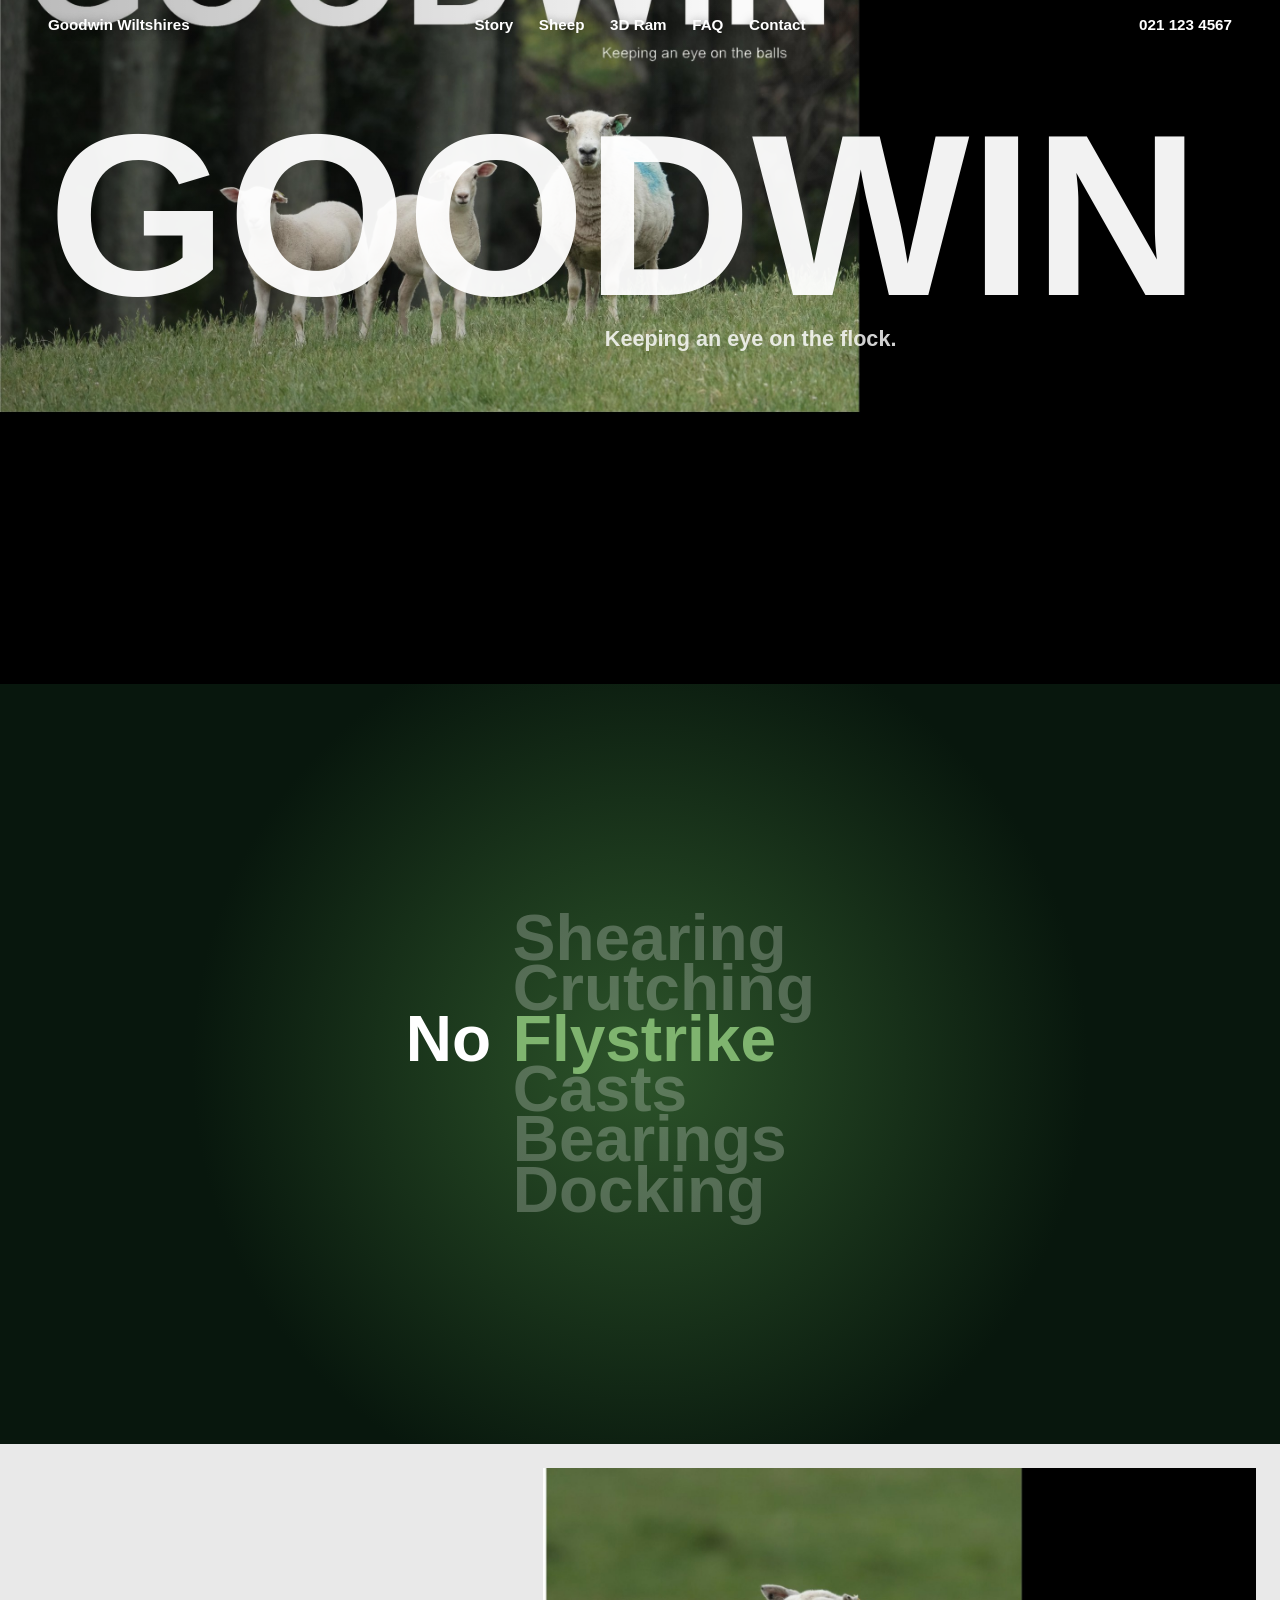
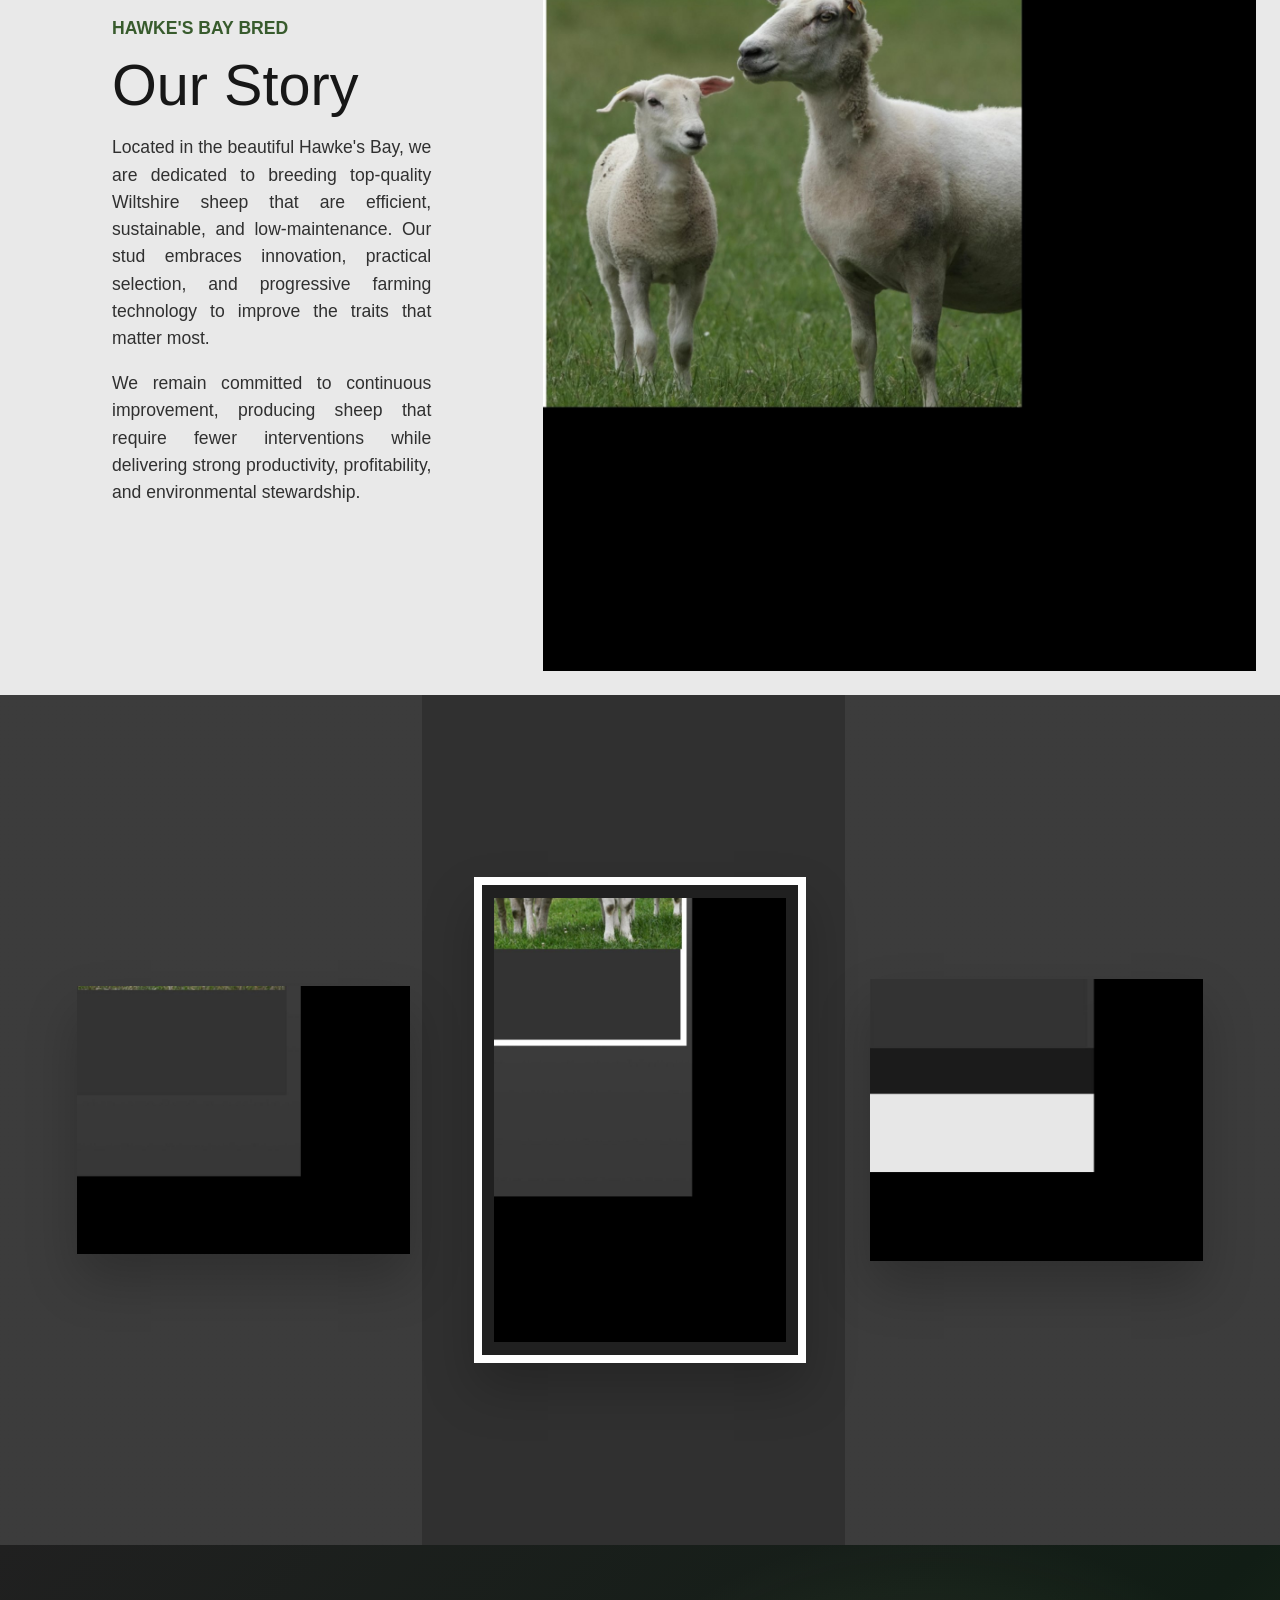
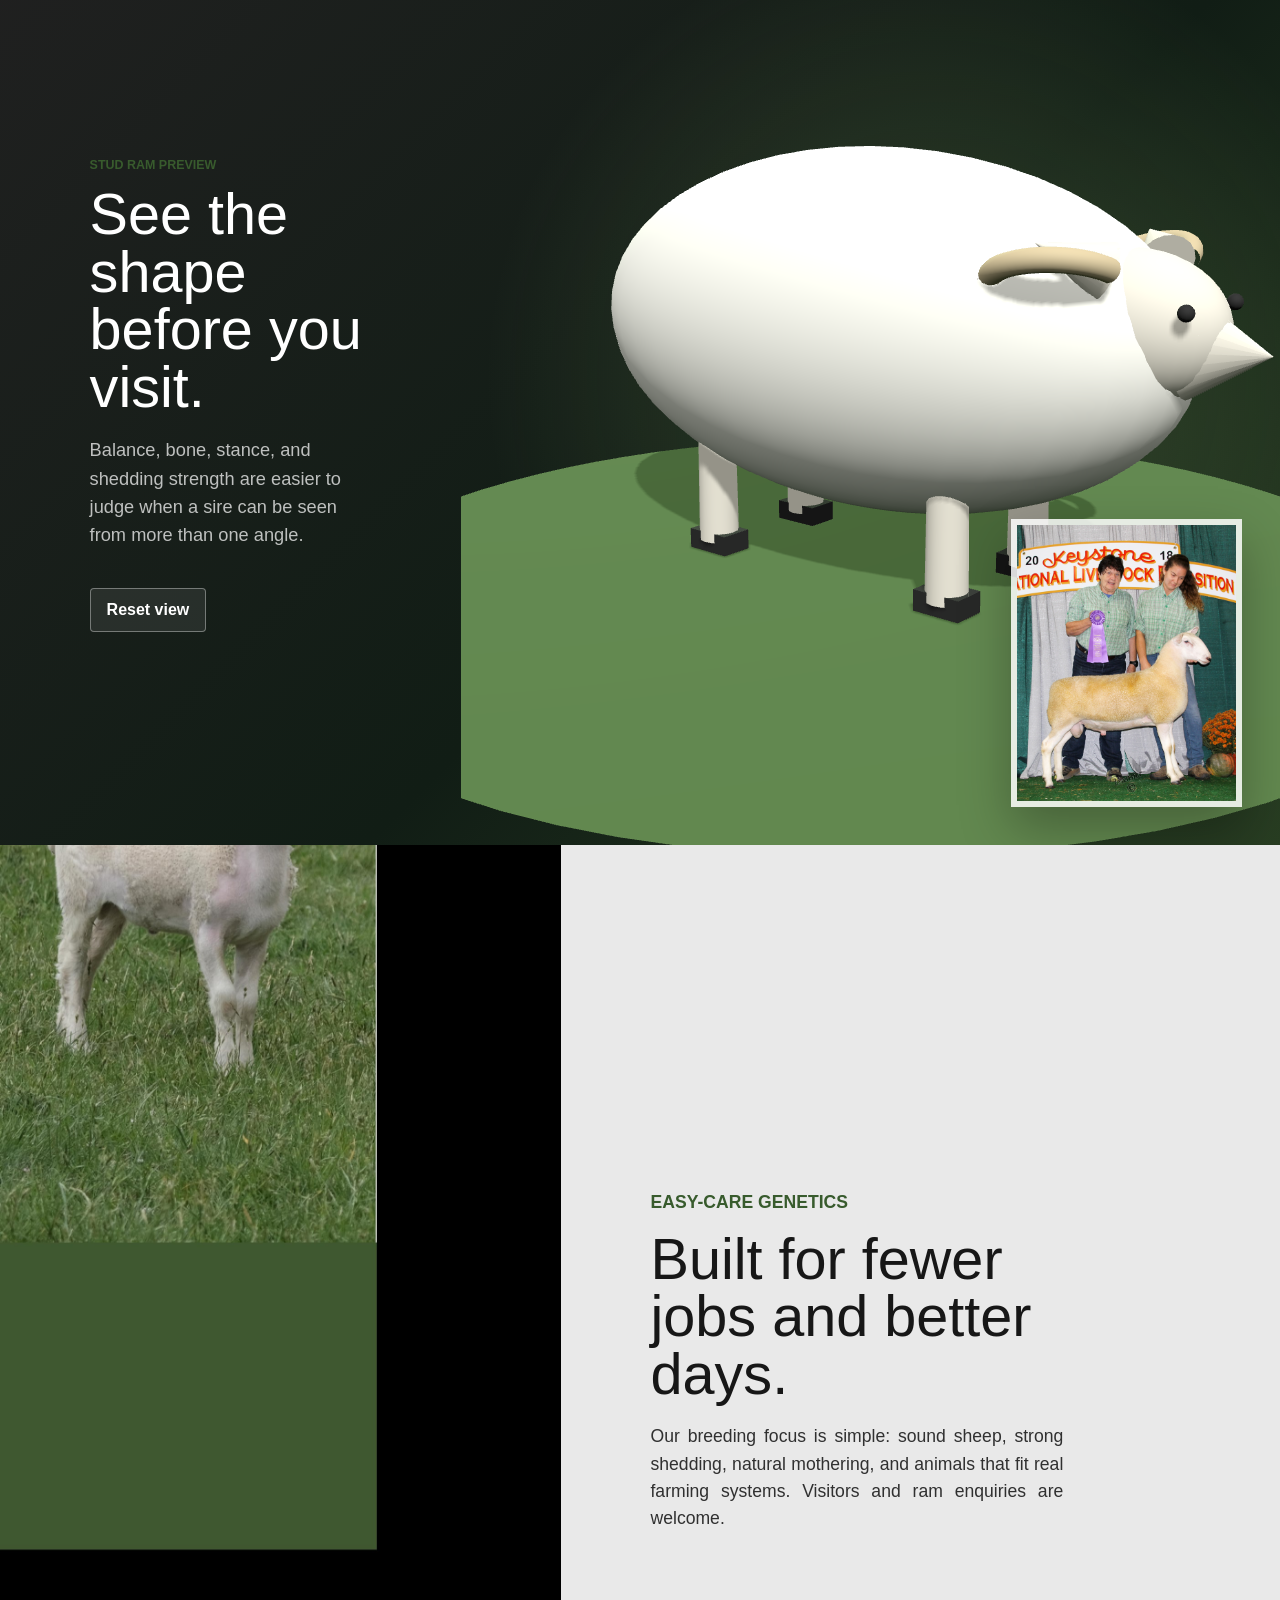
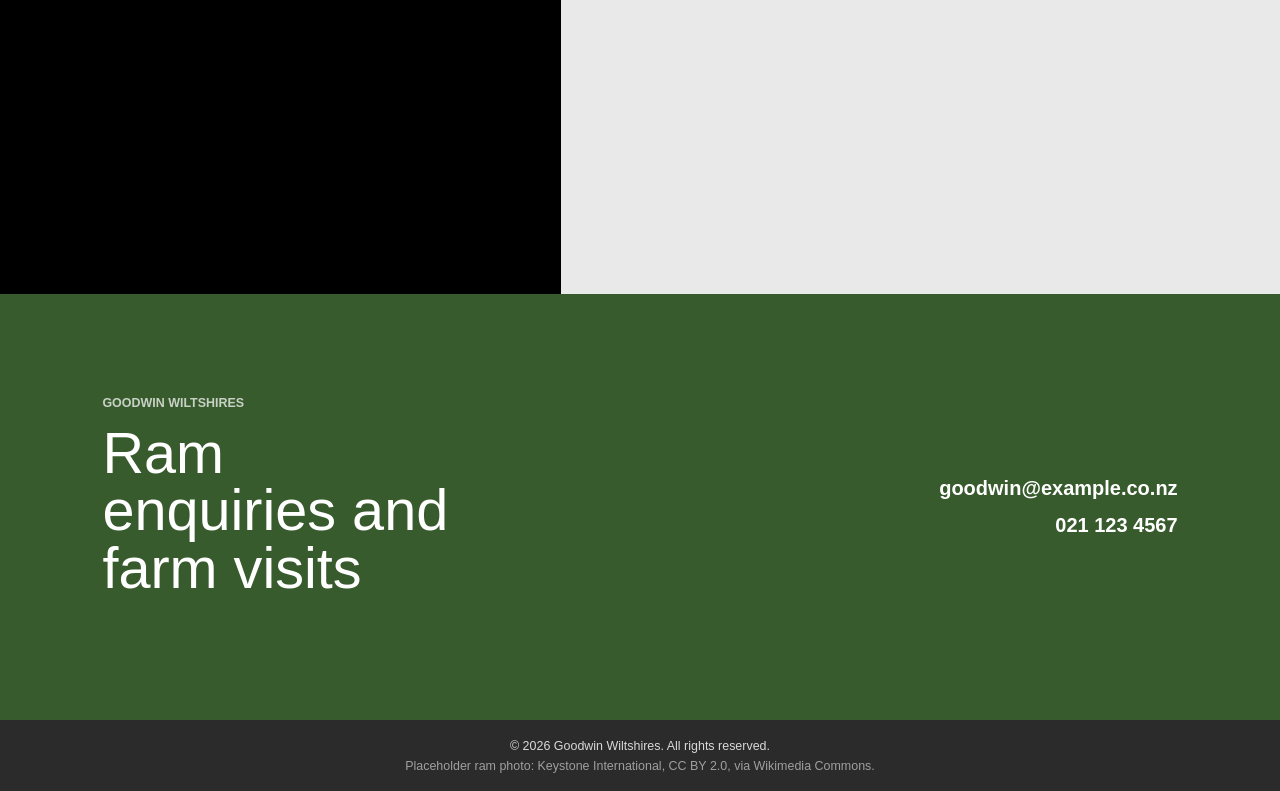
==== index.html @ b0b76b79 "Add Goodwin Wiltshires static site Initial commit of the Goodwin Wiltshires static website. Adds ind" ====
<!doctype html>
<html lang="en">
  <head>
    <meta charset="utf-8">
    <meta name="viewport" content="width=device-width, initial-scale=1">
    <title>Goodwin Wiltshires</title>
    <link rel="stylesheet" href="styles.css">
  </head>
  <body>
    <header class="hero" id="home">
      <nav class="site-nav" aria-label="Primary navigation">
        <a href="#home" class="brand">Goodwin Wiltshires</a>
        <div class="nav-links">
          <a href="#story">Story</a>
          <a href="#rams">Sheep</a>
          <a href="#ram-viewer">3D Ram</a>
          <a href="#faq">FAQ</a>
          <a href="#contact">Contact</a>
        </div>
        <a class="nav-contact" href="tel:+64211234567">021 123 4567</a>
      </nav>

      <div class="hero-content">
        <h1>GOODWIN</h1>
        <p>Keeping an eye on the flock.</p>
      </div>
    </header>

    <main>
      <section class="no-section" aria-labelledby="no-heading">
        <h2 id="no-heading" class="sr-only">Low intervention Wiltshire sheep</h2>
        <div class="no-wheel" style="--active-index: 2">
          <span class="no-word" aria-hidden="true">No</span>
          <ul class="promise-list">
            <li>Shearing</li>
            <li>Crutching</li>
            <li class="active">Flystrike</li>
            <li>Casts</li>
            <li>Bearings</li>
            <li>Docking</li>
          </ul>
        </div>
      </section>

      <section class="story-section" id="story">
        <div class="story-copy">
          <p class="eyebrow">Hawke's Bay bred</p>
          <h2>Our Story</h2>
          <p>
            Located in the beautiful Hawke's Bay, we are dedicated to breeding
            top-quality Wiltshire sheep that are efficient, sustainable, and
            low-maintenance. Our stud embraces innovation, practical selection,
            and progressive farming technology to improve the traits that
            matter most.
          </p>
          <p>
            We remain committed to continuous improvement, producing sheep that
            require fewer interventions while delivering strong productivity,
            profitability, and environmental stewardship.
          </p>
        </div>
        <div class="story-image">
          <img src="assets/story-ewe-lamb.jpg" alt="Wiltshire ewe with lamb standing in pasture">
        </div>
      </section>

      <section class="ram-gallery" id="rams" aria-label="Stud sheep gallery">
        <figure class="gallery-card card-left">
          <img src="assets/ram-left.jpg" alt="Wiltshire ram standing side-on in pasture">
        </figure>
        <figure class="gallery-card card-feature">
          <img src="assets/ram-feature.jpg" alt="Feature Wiltshire ram standing in green grass">
        </figure>
        <figure class="gallery-card card-right">
          <img src="assets/flock-right.jpg" alt="Small flock of Wiltshire sheep in a paddock">
        </figure>
      </section>

      <section class="ram-viewer-section" id="ram-viewer">
        <div class="viewer-copy">
          <p class="eyebrow">Stud ram preview</p>
          <h2>See the shape before you visit.</h2>
          <p>
            Balance, bone, stance, and shedding strength are easier to judge
            when a sire can be seen from more than one angle.
          </p>
          <button class="viewer-button" type="button" data-reset-view>Reset view</button>
        </div>
        <div class="viewer-stage" aria-label="Interactive 3D ram viewer">
          <canvas id="ram-canvas"></canvas>
          <img class="viewer-reference" src="assets/generic-ram-reference.jpg" alt="Temporary generic ram reference">
          <p class="viewer-status sr-only" data-viewer-status>Loading preview</p>
        </div>
      </section>

      <section class="feature-section" id="faq">
        <div class="feature-image">
          <img src="assets/lamb-feature.jpg" alt="Wiltshire lamb looking toward the camera in a paddock">
        </div>
        <div class="feature-copy">
          <p class="eyebrow">Easy-care genetics</p>
          <h2>Built for fewer jobs and better days.</h2>
          <p>
            Our breeding focus is simple: sound sheep, strong shedding, natural
            mothering, and animals that fit real farming systems. Visitors and
            ram enquiries are welcome.
          </p>
        </div>
      </section>

      <section class="contact-section" id="contact">
        <div>
          <p class="eyebrow">Goodwin Wiltshires</p>
          <h2>Ram enquiries and farm visits</h2>
        </div>
        <div class="contact-actions">
          <a href="mailto:goodwin@example.co.nz">goodwin@example.co.nz</a>
          <a href="tel:+64211234567">021 123 4567</a>
        </div>
      </section>
    </main>

    <footer>
      <p>&copy; 2026 Goodwin Wiltshires. All rights reserved.</p>
      <p class="photo-credit">
        Placeholder ram photo: Keystone International, CC BY 2.0, via Wikimedia Commons.
      </p>
    </footer>

    <script type="importmap">
      {
        "imports": {
          "three": "./vendor/three/three.module.js"
        }
      }
    </script>
    <script src="script.js"></script>
    <script type="module" src="ram-viewer.js"></script>
  </body>
</html>
---- styles.css ----
:root {
  --deep-green: #08170d;
  --field-green: #385b2d;
  --moss: #6f8a55;
  --leaf: #7fb46f;
  --paper: #ededed;
  --charcoal: #303030;
  --white: #ffffff;
  --row-height: clamp(2rem, 4.2vw, 3.15rem);
}

* {
  box-sizing: border-box;
}

html {
  scroll-behavior: smooth;
}

body {
  margin: 0;
  color: var(--charcoal);
  background: var(--paper);
  font-family: Arial, Helvetica, sans-serif;
}

img {
  display: block;
  width: 100%;
  height: 100%;
  object-fit: cover;
}

a {
  color: inherit;
  text-decoration: none;
}

.sr-only {
  position: absolute;
  width: 1px;
  height: 1px;
  padding: 0;
  margin: -1px;
  overflow: hidden;
  clip: rect(0, 0, 0, 0);
  white-space: nowrap;
  border: 0;
}

.hero {
  min-height: min(720px, 76vh);
  color: var(--white);
  background:
    linear-gradient(90deg, rgba(0, 0, 0, 0.28), rgba(0, 0, 0, 0.02) 58%),
    url("assets/hero-sheep.jpg") center bottom / cover no-repeat;
  position: relative;
}

.site-nav {
  display: grid;
  grid-template-columns: 1fr auto 1fr;
  align-items: center;
  gap: 1rem;
  padding: 1rem clamp(1rem, 4vw, 3rem);
  font-size: clamp(0.72rem, 1.4vw, 0.95rem);
  font-weight: 700;
  text-shadow: 0 1px 10px rgba(0, 0, 0, 0.5);
}

.brand {
  justify-self: start;
}

.nav-links {
  display: flex;
  align-items: center;
  justify-content: center;
  gap: clamp(0.85rem, 2vw, 1.8rem);
}

.nav-contact {
  justify-self: end;
}

.hero-content {
  padding: clamp(1.25rem, 4vw, 3rem);
}

.hero h1 {
  margin: clamp(0.4rem, 3vh, 1.5rem) 0 0;
  font-size: clamp(4.6rem, 18vw, 17rem);
  line-height: 0.82;
  letter-spacing: 0;
  color: rgba(255, 255, 255, 0.95);
}

.hero p {
  max-width: 32rem;
  margin: 1rem 9vw 0 auto;
  font-size: clamp(0.95rem, 1.7vw, 1.35rem);
  font-weight: 600;
  color: rgba(255, 255, 255, 0.82);
}

.no-section {
  min-height: clamp(430px, 62vw, 760px);
  display: grid;
  place-items: center;
  padding: 5rem 1.25rem;
  color: rgba(255, 255, 255, 0.3);
  background:
    radial-gradient(circle at center, rgba(71, 128, 63, 0.58), rgba(8, 23, 13, 0.88) 28rem),
    var(--deep-green);
}

.no-wheel {
  position: relative;
  display: grid;
  grid-template-columns: minmax(3.3rem, 0.54fr) auto;
  align-items: start;
  font-weight: 900;
  font-size: clamp(1.85rem, 5vw, 4.2rem);
  line-height: var(--row-height);
}

.no-word {
  position: relative;
  top: calc(var(--active-index) * var(--row-height));
  justify-self: end;
  margin-right: 0.34em;
  color: var(--white);
  transition: top 480ms cubic-bezier(0.2, 0.8, 0.25, 1);
}

.promise-list {
  list-style: none;
  margin: 0;
  padding: 0;
}

.promise-list li {
  height: var(--row-height);
  color: rgba(255, 255, 255, 0.24);
  transition: color 300ms ease;
}

.promise-list li.active {
  color: var(--leaf);
}

.story-section {
  display: grid;
  grid-template-columns: minmax(18rem, 0.82fr) minmax(22rem, 1.18fr);
  gap: clamp(1rem, 2vw, 1.5rem);
  padding: clamp(1.2rem, 2vw, 1.5rem);
  background: #e9e9e9;
}

.story-copy {
  align-self: center;
  max-width: 34rem;
  padding: clamp(2.5rem, 8vw, 8rem) clamp(1.25rem, 7vw, 5.5rem);
}

.eyebrow {
  margin: 0 0 0.9rem;
  color: var(--field-green);
  font-size: 0.78rem;
  font-weight: 800;
  text-transform: uppercase;
}

h2 {
  margin: 0 0 1.25rem;
  color: #171717;
  font-size: clamp(2rem, 4.5vw, 4rem);
  line-height: 1;
  font-weight: 500;
  letter-spacing: 0;
}

.story-copy p,
.feature-copy p {
  font-size: clamp(0.95rem, 1.4vw, 1.1rem);
  line-height: 1.55;
  text-align: justify;
}

.story-image {
  min-height: clamp(370px, 58vw, 760px);
}

.ram-gallery {
  min-height: clamp(480px, 70vw, 850px);
  display: grid;
  grid-template-columns: repeat(3, 1fr);
  align-items: center;
  gap: clamp(1rem, 5vw, 8rem);
  padding: clamp(3.5rem, 9vw, 8rem) clamp(1.5rem, 6vw, 7rem);
  background:
    linear-gradient(90deg, rgba(255, 255, 255, 0.04) 0 33%, rgba(0, 0, 0, 0.08) 33% 66%, rgba(255, 255, 255, 0.04) 66%),
    #343434;
}

.gallery-card {
  margin: 0;
  background: #202020;
  box-shadow: 0 1.6rem 3rem rgba(0, 0, 0, 0.22);
}

.card-left {
  height: clamp(180px, 21vw, 300px);
}

.card-feature {
  height: clamp(310px, 38vw, 520px);
  padding: clamp(0.45rem, 1vw, 0.9rem);
  border: 0.55rem solid var(--white);
}

.card-right {
  height: clamp(185px, 22vw, 310px);
}

.ram-viewer-section {
  display: grid;
  grid-template-columns: minmax(18rem, 0.72fr) minmax(24rem, 1.28fr);
  min-height: clamp(560px, 78vw, 900px);
  color: var(--white);
  background:
    radial-gradient(circle at 73% 48%, rgba(111, 138, 85, 0.34), transparent 28rem),
    linear-gradient(135deg, #202020, #111d15 58%, #283d22);
}

.viewer-copy {
  align-self: center;
  max-width: 38rem;
  padding: clamp(2.5rem, 7vw, 7rem);
}

.viewer-copy h2 {
  color: var(--white);
  max-width: 10ch;
}

.viewer-copy p:not(.eyebrow) {
  color: rgba(255, 255, 255, 0.72);
  font-size: clamp(0.98rem, 1.5vw, 1.14rem);
  line-height: 1.55;
}

.viewer-button {
  margin-top: 1.3rem;
  border: 1px solid rgba(255, 255, 255, 0.36);
  border-radius: 4px;
  padding: 0.75rem 1rem;
  color: var(--white);
  background: rgba(255, 255, 255, 0.08);
  font: inherit;
  font-weight: 800;
  cursor: pointer;
}

.viewer-button:hover,
.viewer-button:focus-visible {
  background: rgba(255, 255, 255, 0.16);
}

.viewer-stage {
  position: relative;
  min-height: clamp(430px, 64vw, 820px);
  overflow: hidden;
}

#ram-canvas {
  display: block;
  width: 100%;
  height: 100%;
  min-height: inherit;
  cursor: grab;
}

#ram-canvas:active {
  cursor: grabbing;
}

.viewer-reference {
  position: absolute;
  right: clamp(1rem, 3vw, 2.4rem);
  bottom: clamp(1rem, 3vw, 2.4rem);
  width: clamp(8rem, 18vw, 15rem);
  height: clamp(10rem, 23vw, 18rem);
  border: 0.42rem solid rgba(255, 255, 255, 0.84);
  box-shadow: 0 1.4rem 3rem rgba(0, 0, 0, 0.28);
  object-fit: cover;
}

.viewer-status {
  position: absolute;
  left: clamp(1rem, 3vw, 2.4rem);
  bottom: clamp(1rem, 3vw, 2.4rem);
  margin: 0;
  color: rgba(255, 255, 255, 0.74);
  font-size: 0.82rem;
  font-weight: 800;
  text-transform: uppercase;
}

.feature-section {
  display: grid;
  grid-template-columns: minmax(18rem, 0.78fr) minmax(18rem, 1fr);
  min-height: clamp(540px, 74vw, 980px);
  background: #e9e9e9;
}

.feature-image {
  min-height: 34rem;
}

.feature-copy {
  align-self: center;
  max-width: 37rem;
  padding: clamp(2rem, 7vw, 7rem);
}

.contact-section {
  display: flex;
  align-items: center;
  justify-content: space-between;
  gap: 2rem;
  min-height: 24rem;
  padding: clamp(3rem, 8vw, 7rem);
  color: var(--white);
  background: var(--field-green);
}

.contact-section h2 {
  color: var(--white);
  max-width: 11ch;
}

.contact-section .eyebrow {
  color: rgba(255, 255, 255, 0.72);
}

.contact-actions {
  display: grid;
  gap: 0.9rem;
  font-size: clamp(1rem, 2vw, 1.25rem);
  font-weight: 800;
  text-align: right;
}

footer {
  display: grid;
  place-items: center;
  min-height: 4rem;
  padding: 1rem;
  color: rgba(255, 255, 255, 0.82);
  background: #2b2b2b;
  font-size: 0.78rem;
}

footer p {
  margin: 0.18rem 0;
}

.photo-credit {
  color: rgba(255, 255, 255, 0.55);
}

@media (max-width: 760px) {
  .site-nav {
    grid-template-columns: 1fr;
    justify-items: start;
  }

  .nav-links {
    justify-content: start;
    flex-wrap: wrap;
  }

  .nav-contact {
    justify-self: start;
  }

  .hero {
    min-height: 560px;
  }

  .hero p {
    margin-left: 0;
  }

  .story-section,
  .ram-viewer-section,
  .feature-section {
    grid-template-columns: 1fr;
  }

  .story-image {
    min-height: 420px;
  }

  .ram-gallery {
    grid-template-columns: 1fr;
    gap: 1.4rem;
  }

  .card-left,
  .card-right,
  .card-feature {
    width: min(100%, 24rem);
    height: 19rem;
    justify-self: center;
  }

  .viewer-copy h2 {
    max-width: 12ch;
  }

  .contact-section {
    align-items: start;
    flex-direction: column;
  }

  .contact-actions {
    text-align: left;
  }
}

@media (prefers-reduced-motion: reduce) {
  html {
    scroll-behavior: auto;
  }
}
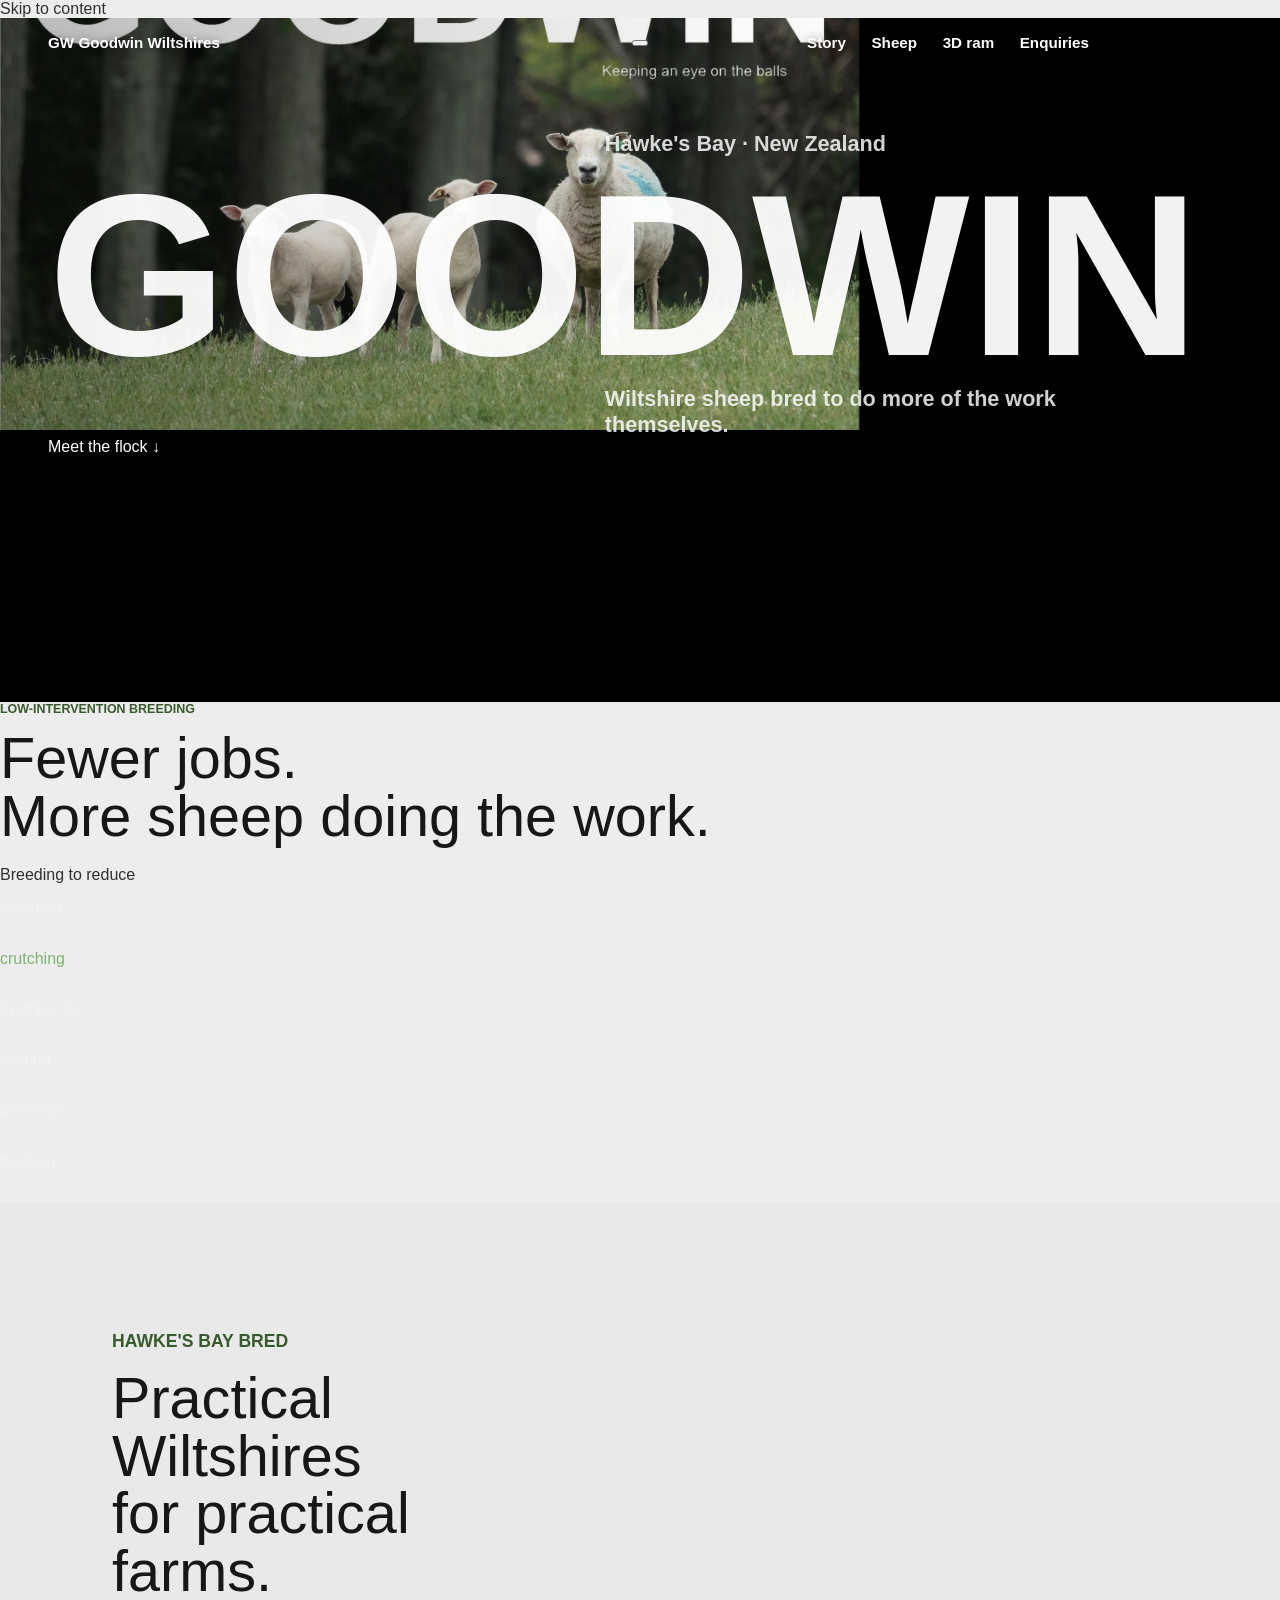
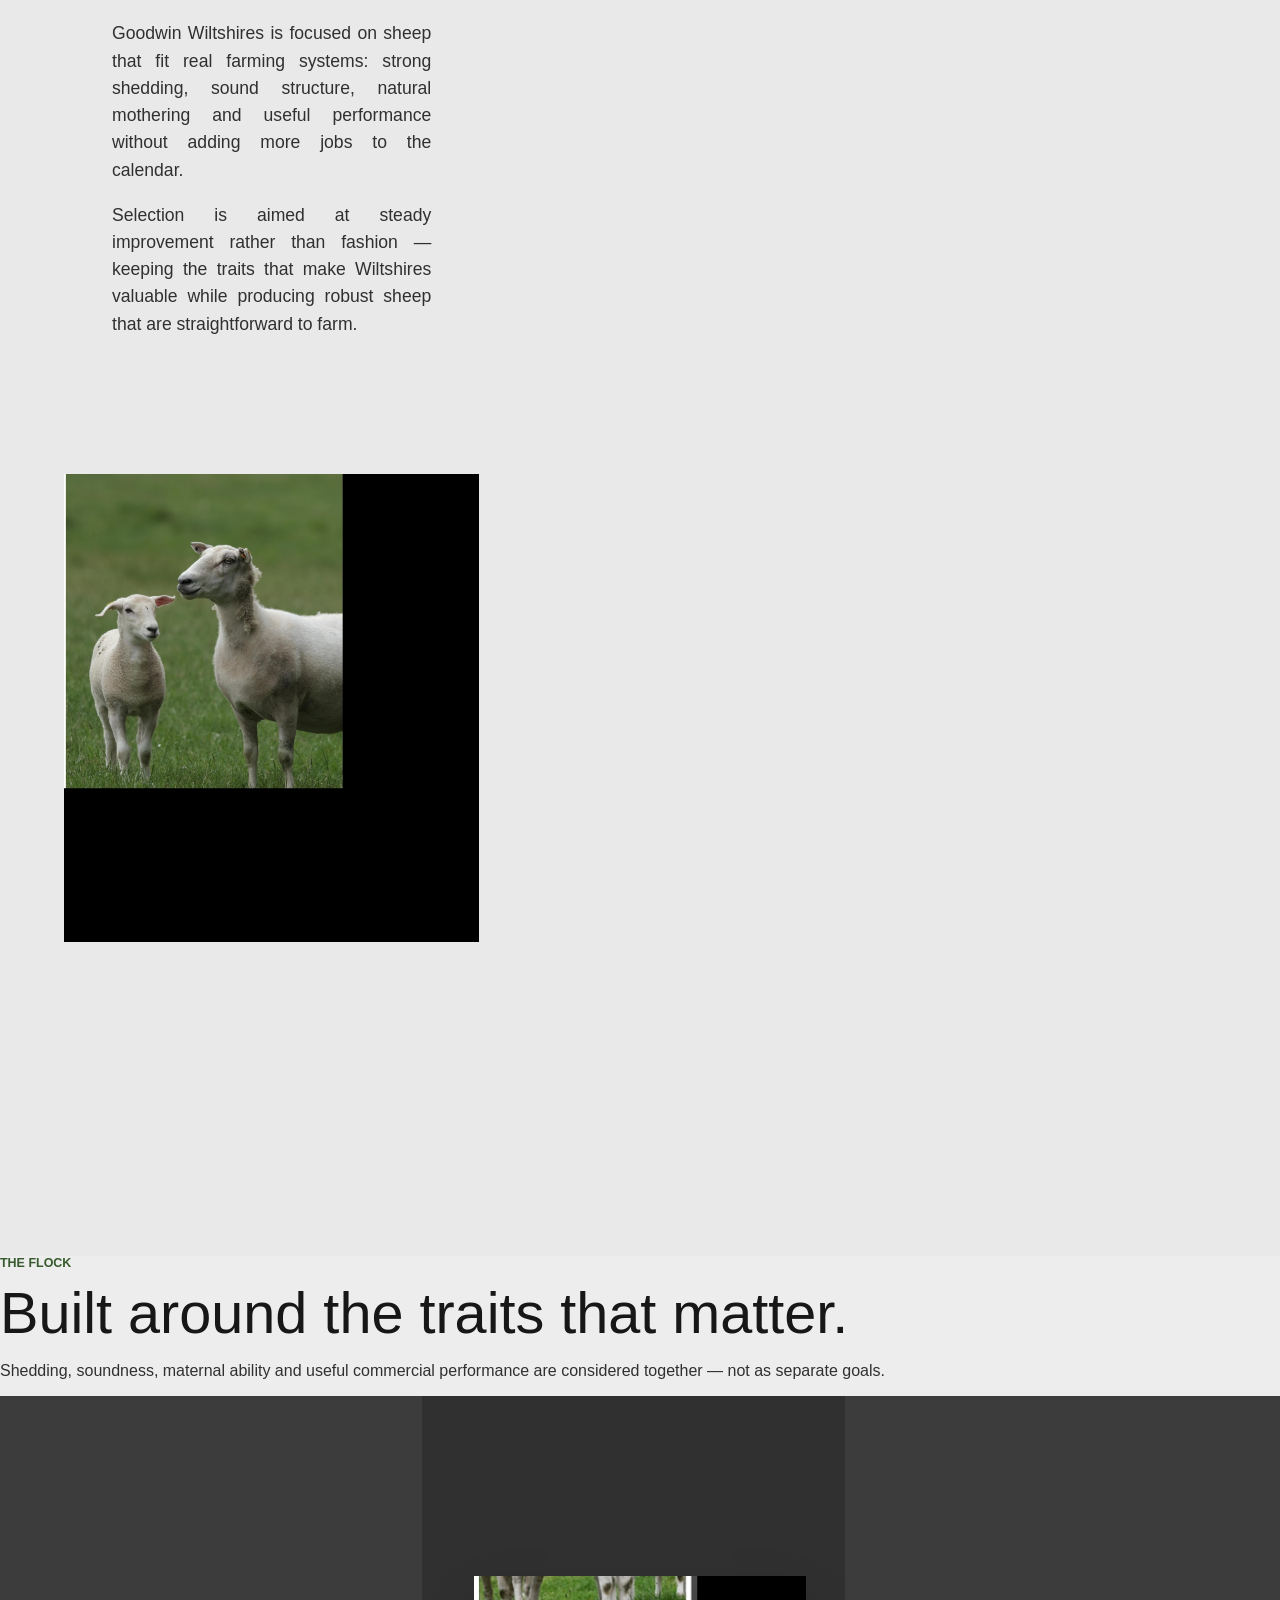
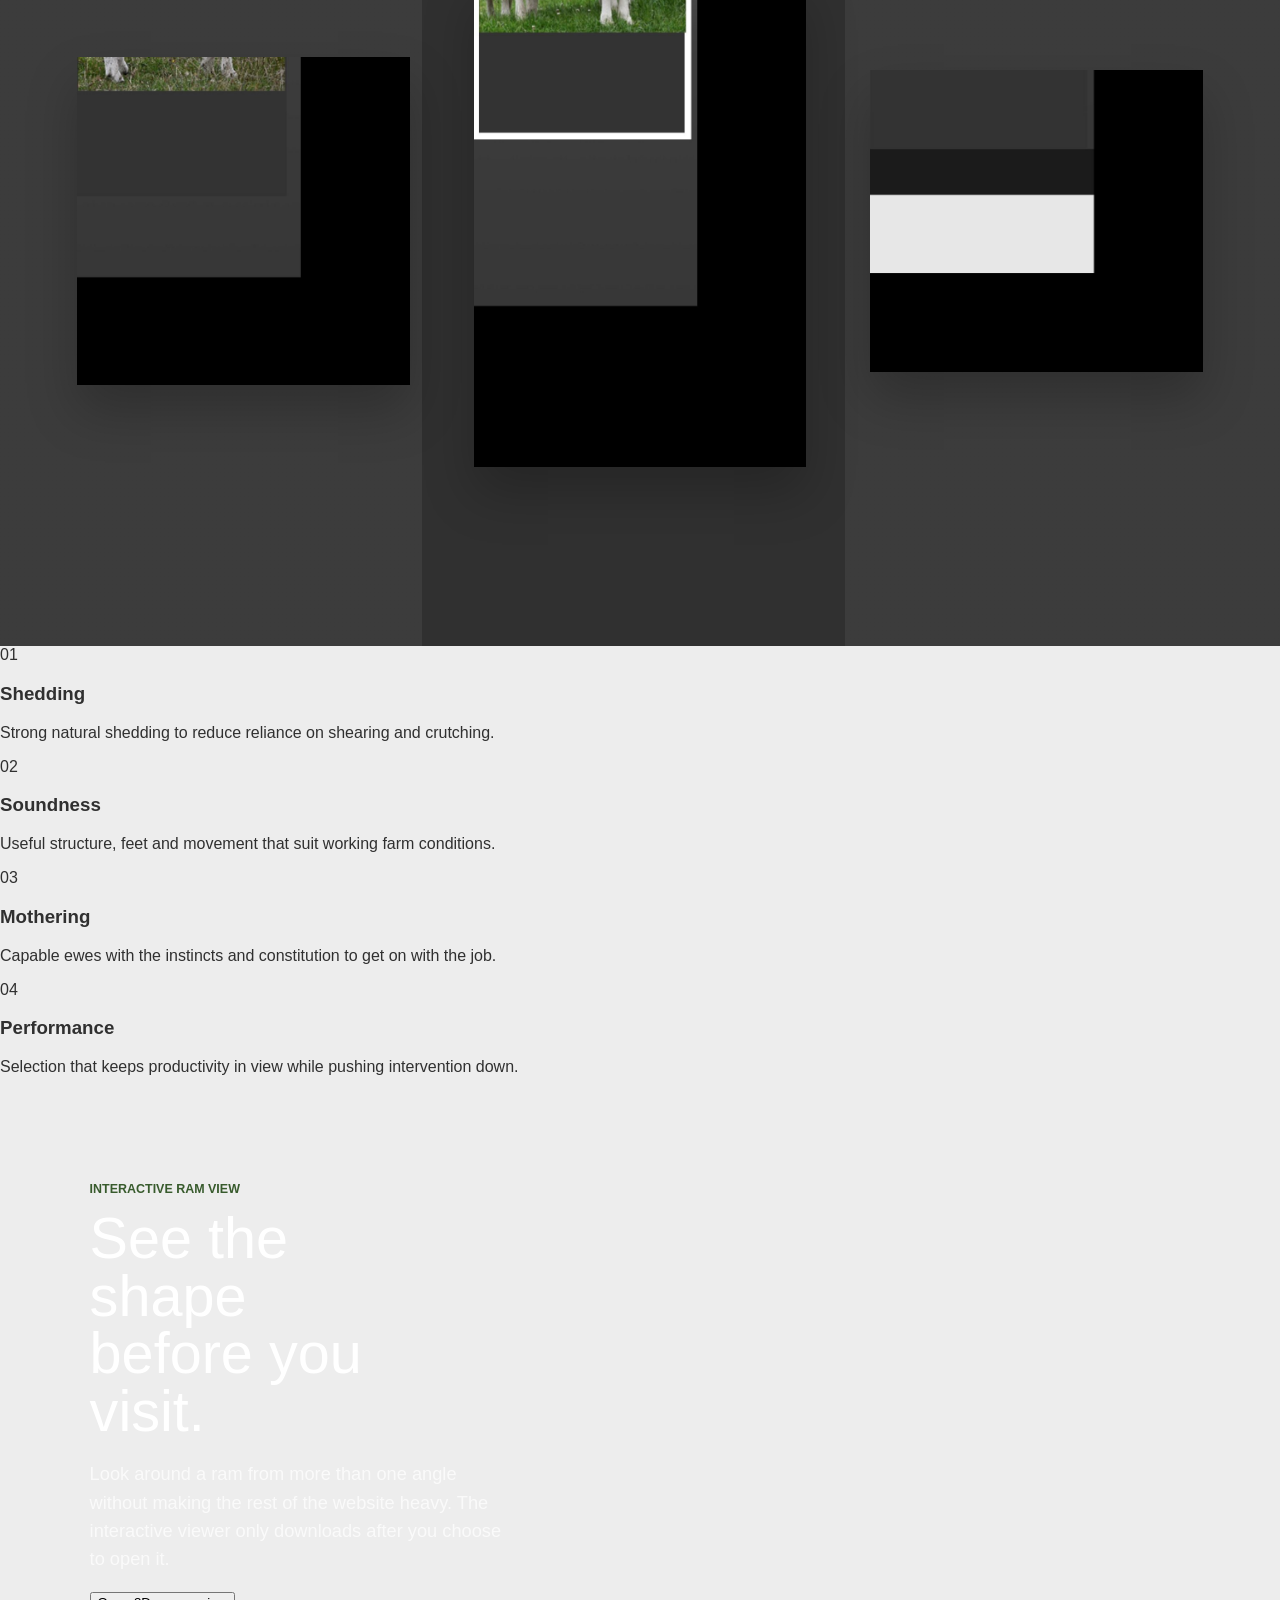
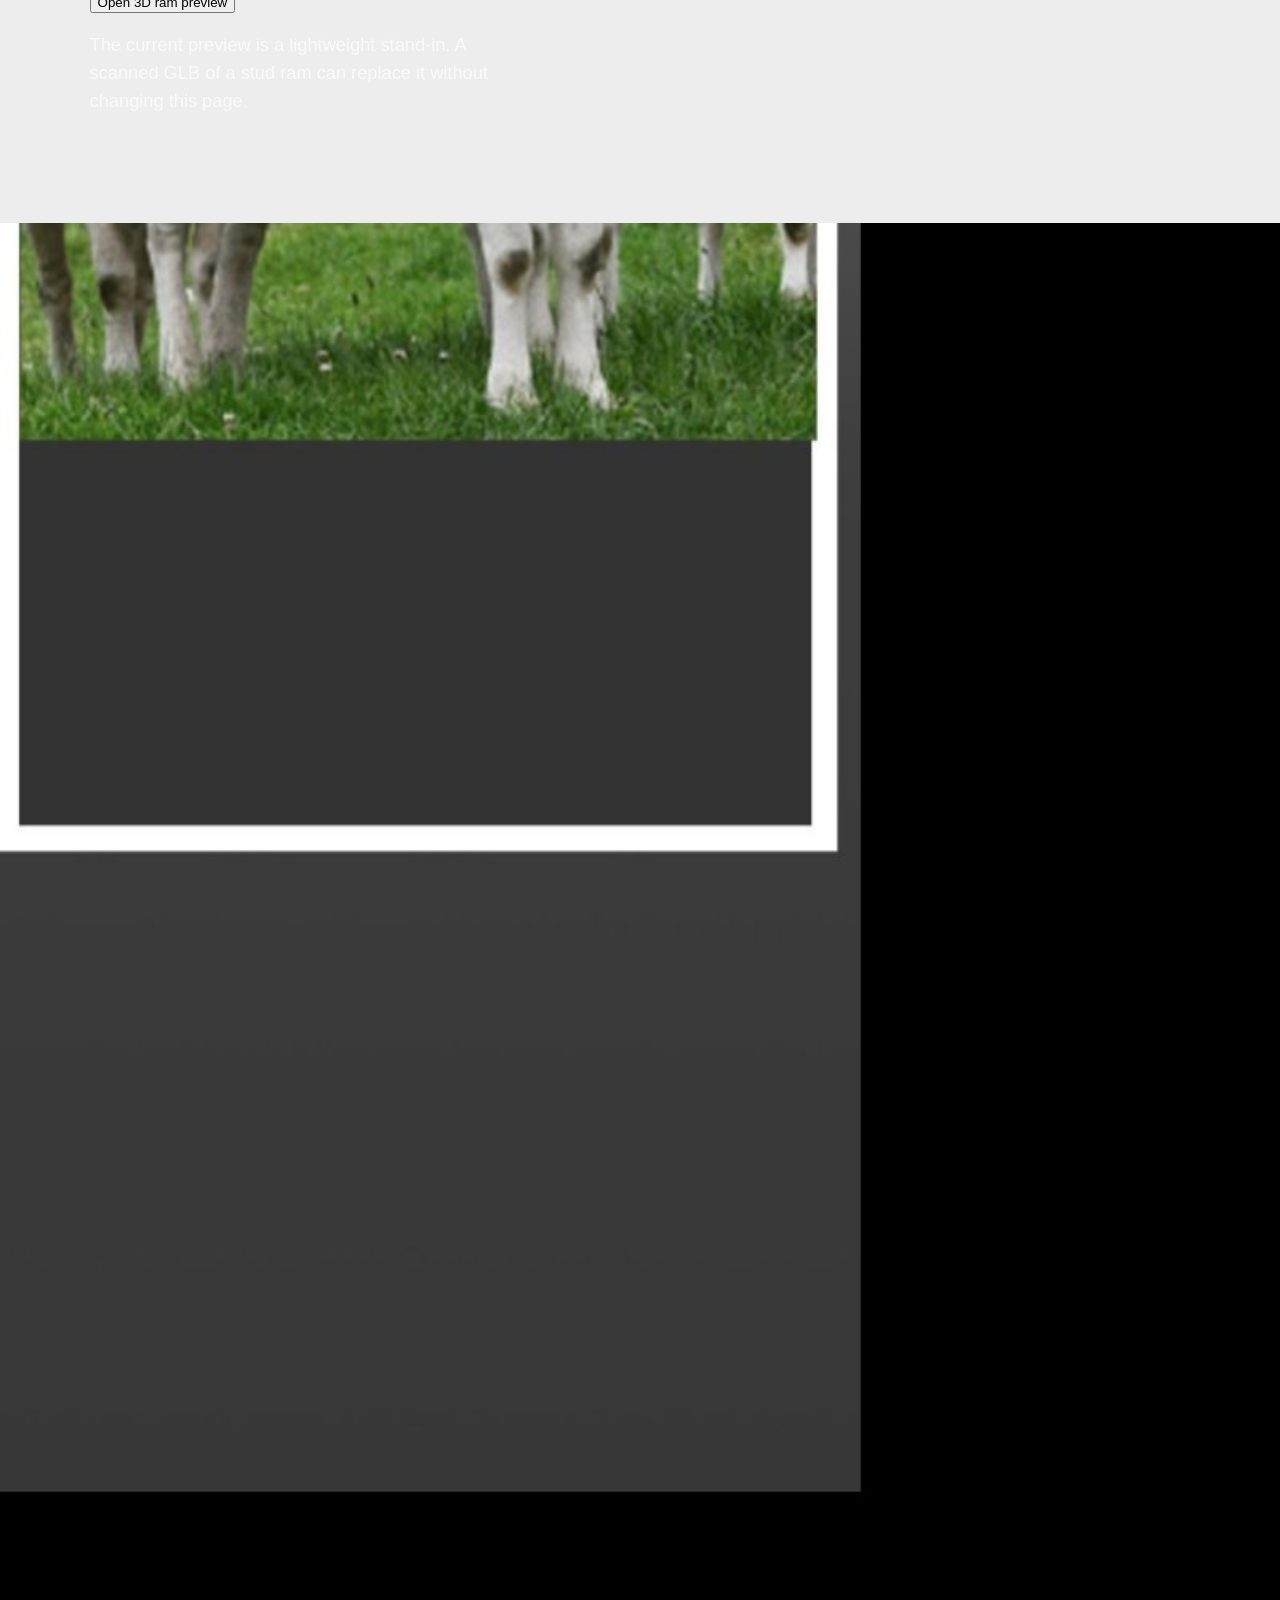
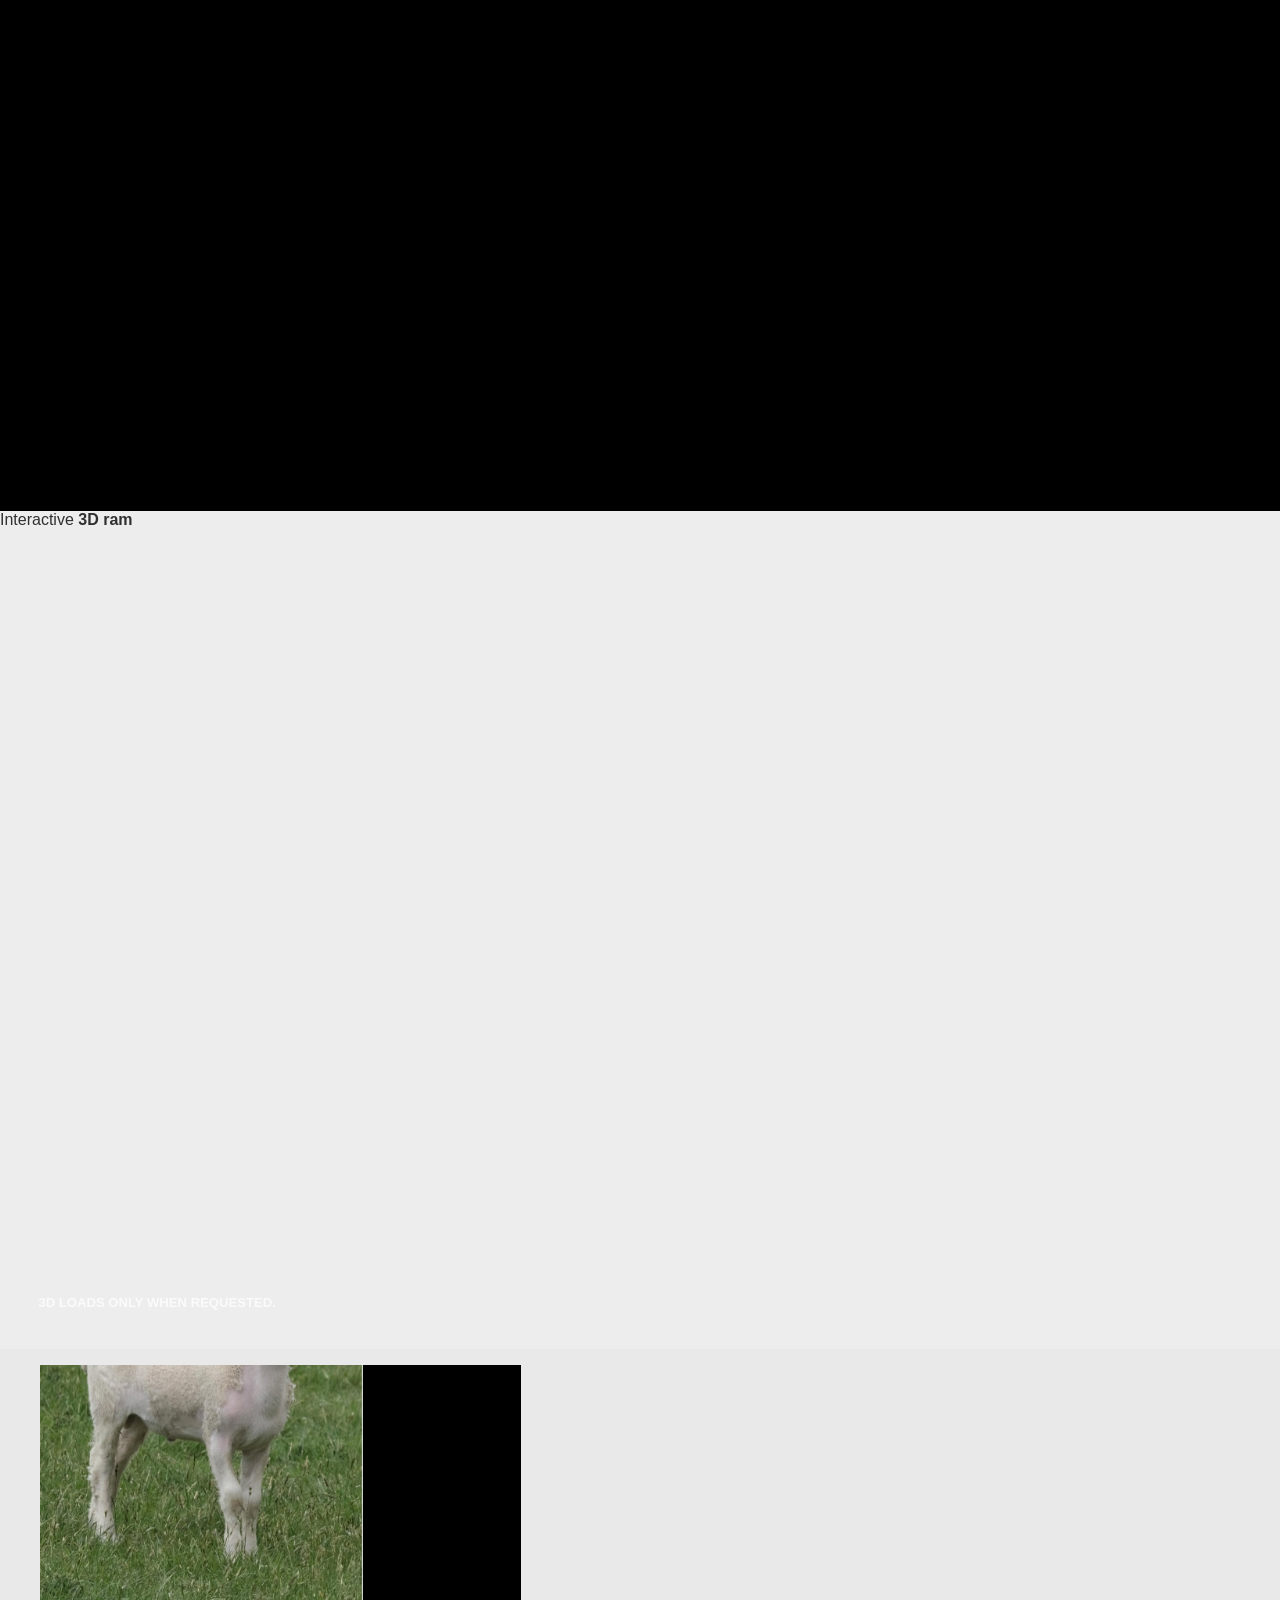
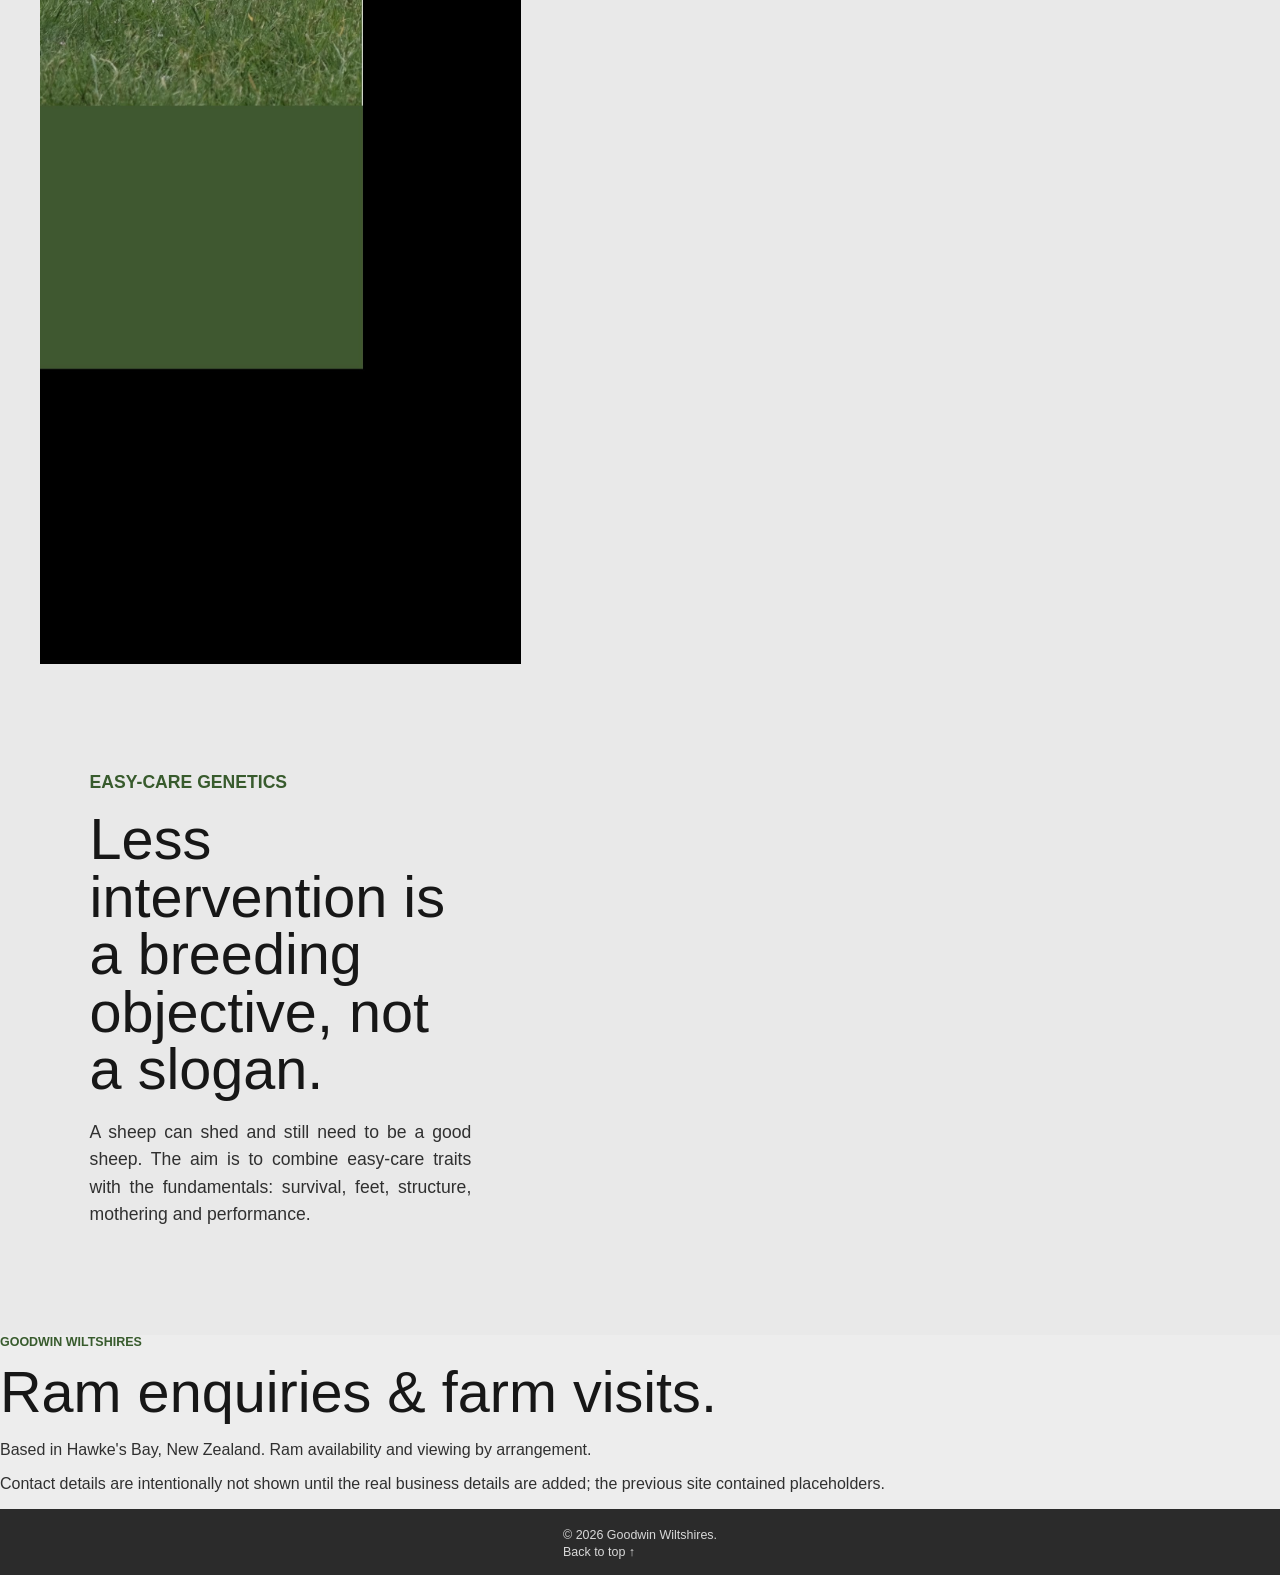
==== commit 5fa5c260: "Refresh Goodwin Wiltshires page structure and content" ====
--- a/index.html
+++ b/index.html
@@ -1,132 +1,29 @@
 <!doctype html>
-<html lang="en">
+<html lang="en-NZ">
   <head>
     <meta charset="utf-8">
     <meta name="viewport" content="width=device-width, initial-scale=1">
-    <title>Goodwin Wiltshires</title>
+    <meta name="theme-color" content="#17351f">
+    <meta name="description" content="Goodwin Wiltshires — low-intervention Wiltshire sheep bred in Hawke's Bay, New Zealand.">
+    <meta name="robots" content="index, follow">
+    <meta property="og:type" content="website">
+    <meta property="og:title" content="Goodwin Wiltshires | Hawke's Bay">
+    <meta property="og:description" content="Shedding Wiltshire sheep bred for soundness, practical farming and fewer interventions.">
+    <meta property="og:locale" content="en_NZ">
+    <title>Goodwin Wiltshires | Hawke's Bay</title>
+    <link rel="icon" href="favicon.svg" type="image/svg+xml">
+    <link rel="preload" as="image" href="assets/hero-sheep.jpg" fetchpriority="high">
     <link rel="stylesheet" href="styles.css">
-  </head>
-  <body>
-    <header class="hero" id="home">
-      <nav class="site-nav" aria-label="Primary navigation">
-        <a href="#home" class="brand">Goodwin Wiltshires</a>
-        <div class="nav-links">
-          <a href="#story">Story</a>
-          <a href="#rams">Sheep</a>
-          <a href="#ram-viewer">3D Ram</a>
-          <a href="#faq">FAQ</a>
-          <a href="#contact">Contact</a>
-        </div>
-        <a class="nav-contact" href="tel:+64211234567">021 123 4567</a>
-      </nav>
-
-      <div class="hero-content">
-        <h1>GOODWIN</h1>
-        <p>Keeping an eye on the flock.</p>
-      </div>
-    </header>
-
-    <main>
-      <section class="no-section" aria-labelledby="no-heading">
-        <h2 id="no-heading" class="sr-only">Low intervention Wiltshire sheep</h2>
-        <div class="no-wheel" style="--active-index: 2">
-          <span class="no-word" aria-hidden="true">No</span>
-          <ul class="promise-list">
-            <li>Shearing</li>
-            <li>Crutching</li>
-            <li class="active">Flystrike</li>
-            <li>Casts</li>
-            <li>Bearings</li>
-            <li>Docking</li>
-          </ul>
-        </div>
-      </section>
-
-      <section class="story-section" id="story">
-        <div class="story-copy">
-          <p class="eyebrow">Hawke's Bay bred</p>
-          <h2>Our Story</h2>
-          <p>
-            Located in the beautiful Hawke's Bay, we are dedicated to breeding
-            top-quality Wiltshire sheep that are efficient, sustainable, and
-            low-maintenance. Our stud embraces innovation, practical selection,
-            and progressive farming technology to improve the traits that
-            matter most.
-          </p>
-          <p>
-            We remain committed to continuous improvement, producing sheep that
-            require fewer interventions while delivering strong productivity,
-            profitability, and environmental stewardship.
-          </p>
-        </div>
-        <div class="story-image">
-          <img src="assets/story-ewe-lamb.jpg" alt="Wiltshire ewe with lamb standing in pasture">
-        </div>
-      </section>
-
-      <section class="ram-gallery" id="rams" aria-label="Stud sheep gallery">
-        <figure class="gallery-card card-left">
-          <img src="assets/ram-left.jpg" alt="Wiltshire ram standing side-on in pasture">
-        </figure>
-        <figure class="gallery-card card-feature">
-          <img src="assets/ram-feature.jpg" alt="Feature Wiltshire ram standing in green grass">
-        </figure>
-        <figure class="gallery-card card-right">
-          <img src="assets/flock-right.jpg" alt="Small flock of Wiltshire sheep in a paddock">
-        </figure>
-      </section>
-
-      <section class="ram-viewer-section" id="ram-viewer">
-        <div class="viewer-copy">
-          <p class="eyebrow">Stud ram preview</p>
-          <h2>See the shape before you visit.</h2>
-          <p>
-            Balance, bone, stance, and shedding strength are easier to judge
-            when a sire can be seen from more than one angle.
-          </p>
-          <button class="viewer-button" type="button" data-reset-view>Reset view</button>
-        </div>
-        <div class="viewer-stage" aria-label="Interactive 3D ram viewer">
-          <canvas id="ram-canvas"></canvas>
-          <img class="viewer-reference" src="assets/generic-ram-reference.jpg" alt="Temporary generic ram reference">
-          <p class="viewer-status sr-only" data-viewer-status>Loading preview</p>
-        </div>
-      </section>
-
-      <section class="feature-section" id="faq">
-        <div class="feature-image">
-          <img src="assets/lamb-feature.jpg" alt="Wiltshire lamb looking toward the camera in a paddock">
-        </div>
-        <div class="feature-copy">
-          <p class="eyebrow">Easy-care genetics</p>
-          <h2>Built for fewer jobs and better days.</h2>
-          <p>
-            Our breeding focus is simple: sound sheep, strong shedding, natural
-            mothering, and animals that fit real farming systems. Visitors and
-            ram enquiries are welcome.
-          </p>
-        </div>
-      </section>
-
-      <section class="contact-section" id="contact">
-        <div>
-          <p class="eyebrow">Goodwin Wiltshires</p>
-          <h2>Ram enquiries and farm visits</h2>
-        </div>
-        <div class="contact-actions">
-          <a href="mailto:goodwin@example.co.nz">goodwin@example.co.nz</a>
-          <a href="tel:+64211234567">021 123 4567</a>
-        </div>
-      </section>
-    </main>
-
-    <footer>
-      <p>&copy; 2026 Goodwin Wiltshires. All rights reserved.</p>
-      <p class="photo-credit">
-        Placeholder ram photo: Keystone International, CC BY 2.0, via Wikimedia Commons.
-      </p>
-    </footer>
-
+    <script type="application/ld+json">
+      {
+        "@context": "https://schema.org",
+        "@type": "Organization",
+        "name": "Goodwin Wiltshires",
+        "url": "https://bgoo022.github.io/wiltshires/",
+        "description": "Wiltshire sheep stud in Hawke's Bay, New Zealand.",
+        "areaServed": "Hawke's Bay, New Zealand"
+      }
+    </script>
     <script type="importmap">
       {
         "imports": {
@@ -134,7 +31,183 @@
         }
       }
     </script>
-    <script src="script.js"></script>
-    <script type="module" src="ram-viewer.js"></script>
+  </head>
+  <body>
+    <a class="skip-link" href="#main">Skip to content</a>
+
+    <header class="hero" id="home">
+      <nav class="site-nav" aria-label="Primary navigation">
+        <a href="#home" class="brand" aria-label="Goodwin Wiltshires home">
+          <span class="brand-mark" aria-hidden="true">GW</span>
+          <span>Goodwin Wiltshires</span>
+        </a>
+
+        <button class="nav-toggle" type="button" aria-expanded="false" aria-controls="nav-links">
+          <span class="sr-only">Open navigation</span>
+          <span aria-hidden="true"></span>
+          <span aria-hidden="true"></span>
+        </button>
+
+        <div class="nav-links" id="nav-links">
+          <a href="#story">Story</a>
+          <a href="#sheep">Sheep</a>
+          <a href="#viewer">3D ram</a>
+          <a href="#enquiries">Enquiries</a>
+        </div>
+      </nav>
+
+      <div class="hero-shade" aria-hidden="true"></div>
+      <div class="hero-content">
+        <p class="hero-kicker">Hawke's Bay · New Zealand</p>
+        <h1>GOODWIN</h1>
+        <div class="hero-lower">
+          <p class="hero-lead">Wiltshire sheep bred to do more of the work themselves.</p>
+          <a class="text-link light" href="#story">Meet the flock <span aria-hidden="true">↓</span></a>
+        </div>
+      </div>
+    </header>
+
+    <main id="main">
+      <section class="promise-section" aria-labelledby="promise-heading">
+        <div class="section-shell promise-grid">
+          <div>
+            <p class="eyebrow light">Low-intervention breeding</p>
+            <h2 id="promise-heading">Fewer jobs.<br>More sheep doing the work.</h2>
+          </div>
+          <div class="promise-wheel" data-promise-wheel>
+            <p class="promise-prefix">Breeding to reduce</p>
+            <ul class="promise-list">
+              <li class="active">shearing</li>
+              <li>crutching</li>
+              <li>flystrike risk</li>
+              <li>casting</li>
+              <li>bearings</li>
+              <li>docking</li>
+            </ul>
+          </div>
+        </div>
+      </section>
+
+      <section class="story-section" id="story">
+        <div class="section-shell split-layout">
+          <div class="story-copy content-copy">
+            <p class="eyebrow">Hawke's Bay bred</p>
+            <h2>Practical Wiltshires for practical farms.</h2>
+            <p>
+              Goodwin Wiltshires is focused on sheep that fit real farming systems: strong shedding,
+              sound structure, natural mothering and useful performance without adding more jobs to the calendar.
+            </p>
+            <p>
+              Selection is aimed at steady improvement rather than fashion — keeping the traits that make
+              Wiltshires valuable while producing robust sheep that are straightforward to farm.
+            </p>
+          </div>
+          <figure class="media-frame story-image">
+            <img src="assets/story-ewe-lamb.jpg" alt="Wiltshire ewe with lamb standing in pasture" loading="lazy" decoding="async">
+          </figure>
+        </div>
+      </section>
+
+      <section class="sheep-section" id="sheep" aria-labelledby="sheep-heading">
+        <div class="section-shell">
+          <div class="section-heading-row">
+            <div>
+              <p class="eyebrow light">The flock</p>
+              <h2 id="sheep-heading">Built around the traits that matter.</h2>
+            </div>
+            <p>
+              Shedding, soundness, maternal ability and useful commercial performance are considered together —
+              not as separate goals.
+            </p>
+          </div>
+
+          <div class="ram-gallery" aria-label="Goodwin Wiltshires sheep gallery">
+            <figure class="gallery-card gallery-small">
+              <img src="assets/ram-left.jpg" alt="Wiltshire ram standing side-on in pasture" loading="lazy" decoding="async">
+            </figure>
+            <figure class="gallery-card gallery-feature">
+              <img src="assets/ram-feature.jpg" alt="Feature Wiltshire ram standing in green grass" loading="lazy" decoding="async">
+            </figure>
+            <figure class="gallery-card gallery-small">
+              <img src="assets/flock-right.jpg" alt="Small flock of Wiltshire sheep in a paddock" loading="lazy" decoding="async">
+            </figure>
+          </div>
+
+          <div class="trait-grid" aria-label="Breeding focus">
+            <article><span>01</span><h3>Shedding</h3><p>Strong natural shedding to reduce reliance on shearing and crutching.</p></article>
+            <article><span>02</span><h3>Soundness</h3><p>Useful structure, feet and movement that suit working farm conditions.</p></article>
+            <article><span>03</span><h3>Mothering</h3><p>Capable ewes with the instincts and constitution to get on with the job.</p></article>
+            <article><span>04</span><h3>Performance</h3><p>Selection that keeps productivity in view while pushing intervention down.</p></article>
+          </div>
+        </div>
+      </section>
+
+      <section class="viewer-section" id="viewer" aria-labelledby="viewer-heading">
+        <div class="section-shell viewer-grid">
+          <div class="viewer-copy content-copy">
+            <p class="eyebrow light">Interactive ram view</p>
+            <h2 id="viewer-heading">See the shape before you visit.</h2>
+            <p>
+              Look around a ram from more than one angle without making the rest of the website heavy.
+              The interactive viewer only downloads after you choose to open it.
+            </p>
+            <div class="viewer-actions">
+              <button class="button button-primary" type="button" data-load-viewer>Open 3D ram preview</button>
+              <button class="button button-quiet" type="button" data-reset-view hidden>Reset view</button>
+            </div>
+            <p class="viewer-note">The current preview is a lightweight stand-in. A scanned GLB of a stud ram can replace it without changing this page.</p>
+          </div>
+
+          <div class="viewer-stage" data-viewer-stage>
+            <img class="viewer-poster" src="assets/ram-feature.jpg" alt="Wiltshire ram used as the 3D viewer poster" loading="lazy" decoding="async">
+            <div class="viewer-poster-shade" aria-hidden="true"></div>
+            <div class="viewer-poster-label" aria-hidden="true">
+              <span>Interactive</span>
+              <strong>3D ram</strong>
+            </div>
+            <canvas id="ram-canvas" hidden aria-label="Interactive 3D ram preview. Drag to rotate and scroll to zoom."></canvas>
+            <p class="viewer-status" data-viewer-status aria-live="polite">3D loads only when requested.</p>
+          </div>
+        </div>
+      </section>
+
+      <section class="feature-section" aria-labelledby="easy-care-heading">
+        <div class="section-shell split-layout reverse-on-mobile">
+          <figure class="media-frame feature-image">
+            <img src="assets/lamb-feature.jpg" alt="Wiltshire lamb looking toward the camera in a paddock" loading="lazy" decoding="async">
+          </figure>
+          <div class="feature-copy content-copy">
+            <p class="eyebrow">Easy-care genetics</p>
+            <h2 id="easy-care-heading">Less intervention is a breeding objective, not a slogan.</h2>
+            <p>
+              A sheep can shed and still need to be a good sheep. The aim is to combine easy-care traits with
+              the fundamentals: survival, feet, structure, mothering and performance.
+            </p>
+          </div>
+        </div>
+      </section>
+
+      <section class="enquiries-section" id="enquiries" aria-labelledby="enquiries-heading">
+        <div class="section-shell enquiries-grid">
+          <div>
+            <p class="eyebrow light">Goodwin Wiltshires</p>
+            <h2 id="enquiries-heading">Ram enquiries &amp; farm visits.</h2>
+          </div>
+          <div class="enquiry-copy">
+            <p>Based in Hawke's Bay, New Zealand. Ram availability and viewing by arrangement.</p>
+            <p class="muted">Contact details are intentionally not shown until the real business details are added; the previous site contained placeholders.</p>
+          </div>
+        </div>
+      </section>
+    </main>
+
+    <footer class="site-footer">
+      <div class="section-shell footer-row">
+        <p>© <span data-year>2026</span> Goodwin Wiltshires.</p>
+        <a href="#home">Back to top ↑</a>
+      </div>
+    </footer>
+
+    <script src="script.js" defer></script>
   </body>
 </html>
